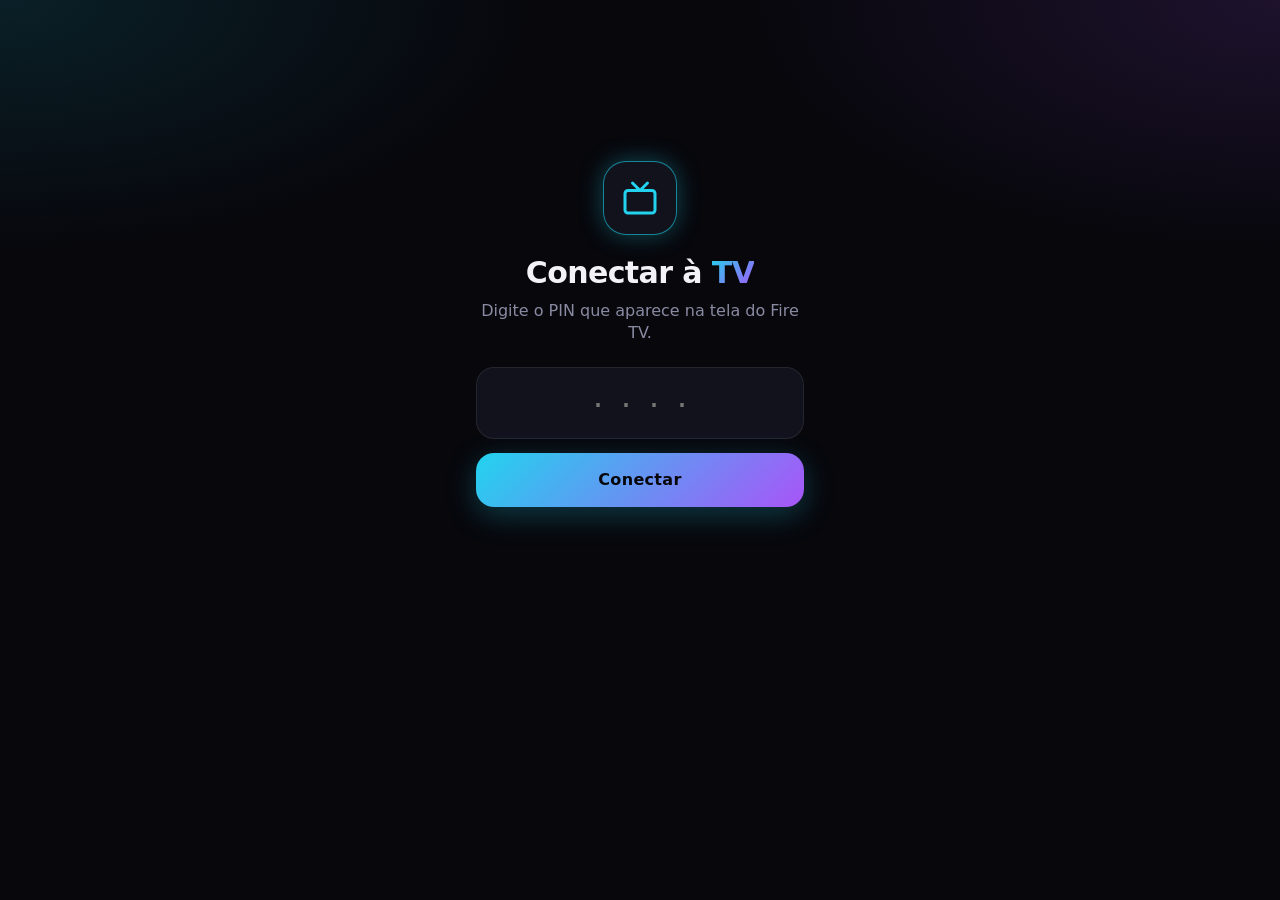
==== app/src/main/assets/web/index.html @ 21244500 "AuraMusic: busca no YouTube Music e toca a música pelo link (o app ignora 'tocar a partir de busca')" ====
<!doctype html>
<html lang="pt-BR">
<head>
<meta charset="utf-8">
<meta name="viewport" content="width=device-width, initial-scale=1, viewport-fit=cover, user-scalable=no">
<meta name="theme-color" content="#07070C">
<meta name="mobile-web-app-capable" content="yes">
<link rel="manifest" href="manifest.webmanifest">
<link rel="icon" href="icon.svg" type="image/svg+xml">
<title>Controle TV</title>
<link rel="stylesheet" href="base.css">
<link rel="stylesheet" href="phone.css">
</head>
<body>

<!-- Pairing -->
<section id="pair" class="pair" hidden>
  <div class="pair-logo"><i data-icon="tv"></i></div>
  <h1>Conectar à <span class="neon-text">TV</span></h1>
  <p>Digite o PIN que aparece na tela do Fire TV.</p>
  <form id="pair-form">
    <input id="pin" inputmode="numeric" pattern="[0-9]*" maxlength="4" autocomplete="off" placeholder="····">
    <button type="submit" class="btn-primary">Conectar</button>
  </form>
  <p class="error" id="pair-error"></p>
</section>

<!-- App -->
<div id="app" hidden>
  <header class="topbar">
    <div class="brand"><i data-icon="tv"></i><span>CONTROLE<b>TV</b></span></div>
    <button class="status" id="status-pill"><span class="dot" id="status-dot"></span><span id="status-text">Conectando</span></button>
    <button class="icon-btn" id="open-settings" aria-label="Ajustes"><i data-icon="settings"></i></button>
  </header>

  <main>
    <!-- Início -->
    <section class="view" id="view-home">
      <div class="hello">
        <p class="hello-date" id="hello-date"></p>
        <h1 id="hello-title">Olá</h1>
      </div>

      <article class="now" id="now">
        <div class="now-art" id="now-art"><i data-icon="tv"></i></div>
        <div class="now-info">
          <span class="eyebrow">Na tela agora</span>
          <strong id="now-label">Tela inicial</strong>
        </div>
        <div class="now-actions">
          <button class="round" data-key="playpause" aria-label="Play/Pause"><i data-icon="play"></i></button>
          <button class="round danger" id="now-close" aria-label="Fechar app" hidden><i data-icon="x"></i></button>
        </div>
      </article>

      <div class="quick">
        <button class="quick-btn cyan" id="q-mirror"><i data-icon="cast"></i><span>Espelhar</span></button>
        <button class="quick-btn violet" data-tab="keyboard"><i data-icon="keyboard"></i><span>Teclado</span></button>
        <button class="quick-btn pink" id="q-power"><i data-icon="power"></i><span>Energia</span></button>
        <button class="quick-btn" id="q-files"><i data-icon="folder"></i><span>Arquivos</span></button>
      </div>

      <article class="music-card" id="music-card">
        <div class="music-top">
          <div class="music-art" id="music-art"><i data-icon="music"></i></div>
          <div class="music-info">
            <span class="eyebrow" id="music-app">Música na TV</span>
            <strong id="music-title">Nada tocando</strong>
            <small id="music-artist">Pesquise abaixo para tocar no AuraMusic</small>
          </div>
        </div>
        <div class="music-progress" id="music-progress" hidden>
          <input type="range" id="music-seek" min="0" max="1000" value="0">
          <div class="music-times"><span id="music-pos">0:00</span><span id="music-dur">0:00</span></div>
        </div>
        <div class="music-controls" id="music-controls" hidden>
          <button class="round" data-media="prev" aria-label="Anterior"><i data-icon="skipBack"></i></button>
          <button class="round glow-btn" data-media="playpause" id="music-play" aria-label="Tocar/Pausar"><i data-icon="play"></i></button>
          <button class="round" data-media="next" aria-label="Próxima"><i data-icon="skipForward"></i></button>
          <button class="round" data-key="voldown" data-repeat aria-label="Diminuir volume"><i data-icon="minus"></i></button>
          <button class="round" data-key="volup" data-repeat aria-label="Aumentar volume"><i data-icon="plus"></i></button>
        </div>
        <form class="music-search" id="music-search">
          <label class="search">
            <i data-icon="search"></i>
            <input id="music-query" type="search" placeholder="Tocar no AuraMusic…" autocomplete="off" enterkeyhint="go">
          </label>
          <div class="music-search-actions">
            <button type="submit" class="pill glow"><i data-icon="play"></i>Tocar</button>
            <button type="button" class="pill" id="music-results"><i data-icon="tv"></i>Ver na TV</button>
          </div>
        </form>
        <div class="song-list" id="music-songs" hidden></div>
      </article>

      <article class="cast-tip" id="cast-tip" hidden>
        <i data-icon="cast"></i>
        <div>
          <strong>Assistir do celular na TV</strong>
          <p>No app de filmes, toque em <b>player externo</b> (ou <b>Compartilhar</b>) e escolha <b>Tocar na TV</b>.</p>
        </div>
        <button class="round" id="cast-tip-close" aria-label="Fechar dica"><i data-icon="x"></i></button>
      </article>

      <div class="section-head">
        <h2>Favoritos</h2>
        <button class="link" id="edit-favs"><i data-icon="pencil"></i><span>Editar</span></button>
      </div>
      <div class="tiles" id="favs"></div>
      <p class="hint" id="favs-empty" hidden>Toque e segure um app na aba Apps e escolha <b>Fixar no início</b>.</p>
    </section>

    <!-- Controle -->
    <section class="view" id="view-remote" hidden>
      <div class="segmented" id="pad-mode">
        <button data-mode="mouse" class="on"><i data-icon="mouse"></i>Mouse</button>
        <button data-mode="air" id="mode-air" hidden><i data-icon="zap"></i>Aéreo</button>
        <button data-mode="dpad"><i data-icon="gamepad"></i>Setas</button>
      </div>

      <div class="touchpad" id="touchpad">
        <span class="touchpad-hint" id="pad-hint">Arraste para mover · toque para clicar · segure para clique longo · 2 dedos para rolar</span>
      </div>

      <div class="air-panel" id="air-panel" hidden>
        <button class="air-toggle" id="air-move"><i data-icon="mouse"></i><span><strong>Mover</strong><small id="air-status">Sensor desligado: toque para ligar</small></span></button>
        <div class="scroll-pad" id="scroll-pad">
          <i data-icon="move"></i>
          <span>Arraste para rolar em qualquer direção</span>
        </div>
        <div class="mouse-buttons">
          <button class="mouse-left" id="air-select">Selecionar</button>
          <button class="mouse-right" data-key="back"><i data-icon="back"></i>Voltar</button>
        </div>
      </div>

      <div class="dpad" id="dpad" hidden>
        <button class="dpad-btn up" data-key="up" data-repeat><i data-icon="up"></i></button>
        <button class="dpad-btn left" data-key="left" data-repeat><i data-icon="left"></i></button>
        <button class="dpad-ok" data-key="ok">OK</button>
        <button class="dpad-btn right" data-key="right" data-repeat><i data-icon="right"></i></button>
        <button class="dpad-btn down" data-key="down" data-repeat><i data-icon="down"></i></button>
      </div>

      <div class="row3">
        <button class="pill" data-key="back"><i data-icon="back"></i>Voltar</button>
        <button class="pill" data-key="home"><i data-icon="house"></i>Início</button>
        <button class="pill" data-key="menu"><i data-icon="menu"></i>Menu</button>
      </div>

      <div class="row3">
        <button class="pill" data-key="rewind" data-repeat><i data-icon="rewind"></i></button>
        <button class="pill glow" data-key="playpause"><i data-icon="play"></i></button>
        <button class="pill" data-key="forward" data-repeat><i data-icon="forward"></i></button>
      </div>

      <div class="row2">
        <button class="pill" id="video-btn"><i data-icon="film"></i>Vídeo</button>
        <button class="pill" id="subs-btn"><i data-icon="captions"></i>Legendas</button>
      </div>

      <div class="volume">
        <button data-key="voldown" data-repeat aria-label="Diminuir volume"><i data-icon="minus"></i></button>
        <button data-key="mute" class="vol-mid"><i data-icon="mute"></i><span>Volume</span></button>
        <button data-key="volup" data-repeat aria-label="Aumentar volume"><i data-icon="plus"></i></button>
      </div>
    </section>

    <!-- Apps -->
    <section class="view" id="view-apps" hidden>
      <div class="segmented" id="apps-mode">
        <button data-mode="all" class="on">Todos</button>
        <button data-mode="running">Abertos <span class="count" id="running-count">0</span></button>
      </div>
      <button class="install-btn" id="organize-tv"><i data-icon="grid"></i><span>Organizar a tela da TV</span></button>
      <button class="install-btn" id="install-tv" hidden><i data-icon="download"></i><span>Instalar app na TV</span></button>
      <label class="search">
        <i data-icon="search"></i>
        <input id="apps-search" type="search" placeholder="Buscar app" autocomplete="off">
      </label>
      <div class="tiles" id="apps-all"></div>
      <div class="list" id="apps-running" hidden></div>
    </section>

    <!-- Teclado -->
    <section class="view" id="view-keyboard" hidden>
      <h2 class="kb-title">Digite <span class="neon-text">direto na TV</span></h2>
      <p class="hint">Abra um campo de busca na TV e escreva aqui. Cada letra aparece na hora.</p>
      <textarea id="kb-input" rows="3" placeholder="Escreva aqui…" autocomplete="off" autocapitalize="off" spellcheck="false"></textarea>
      <div class="row3">
        <button class="pill" id="kb-clear"><i data-icon="erase"></i>Apagar</button>
        <button class="pill glow" id="kb-enter"><i data-icon="enter"></i>Enter</button>
        <button class="pill" data-key="back"><i data-icon="back"></i>Voltar</button>
      </div>
      <p class="hint small"><i data-icon="info"></i>No YouTube e na Netflix os acentos são removidos, porque esses apps usam teclado próprio.</p>
    </section>
  </main>

  <nav class="tabbar">
    <button data-tab="home" class="on"><i data-icon="house"></i><span>Início</span></button>
    <button data-tab="remote"><i data-icon="gamepad"></i><span>Controle</span></button>
    <button data-tab="apps"><i data-icon="grid"></i><span>Apps</span></button>
    <button data-tab="keyboard"><i data-icon="keyboard"></i><span>Teclado</span></button>
  </nav>
</div>

<!-- Bottom sheet (actions, confirmations, settings) -->
<div class="sheet-backdrop" id="sheet-backdrop" hidden></div>
<div class="sheet" id="sheet" hidden></div>

<input type="file" id="sub-file" accept=".srt,.vtt,.ass,.ssa,.sub,text/*" hidden>
<div class="toast" id="toast"></div>

<script src="icons.js"></script>
<script src="phone.js"></script>
</body>
</html>
---- app/src/main/assets/web/base.css ----
/* Shared look for the phone and TV pages: dark with neon. */
:root {
  --bg: #07070C;
  --bg-2: #0D0D17;
  --surface: #12121D;
  --surface-2: #1A1A29;
  --line: rgba(255, 255, 255, .08);
  --text: #F2F2F7;
  --muted: #8A8AA3;
  --cyan: #22D3EE;
  --violet: #A855F7;
  --pink: #F472B6;
  --ok: #34D399;
  --warn: #FBBF24;
  --danger: #F87171;
  --glow-cyan: 0 0 0 1px rgba(34, 211, 238, .55), 0 0 24px rgba(34, 211, 238, .35);
  --glow-violet: 0 0 0 1px rgba(168, 85, 247, .55), 0 0 24px rgba(168, 85, 247, .35);
  --neon: linear-gradient(135deg, var(--cyan), var(--violet));
  --radius: 18px;
  color-scheme: dark;
}

* { box-sizing: border-box; -webkit-tap-highlight-color: transparent; }

html, body {
  margin: 0;
  background: var(--bg);
  color: var(--text);
  font: 16px/1.4 system-ui, -apple-system, "Segoe UI", Roboto, sans-serif;
  -webkit-font-smoothing: antialiased;
}

body {
  background:
    radial-gradient(60% 40% at 0% 0%, rgba(34, 211, 238, .12), transparent 70%),
    radial-gradient(60% 40% at 100% 0%, rgba(168, 85, 247, .14), transparent 70%),
    var(--bg);
  background-attachment: fixed;
}

svg.icon {
  width: 22px; height: 22px; flex-shrink: 0;
  fill: none; stroke: currentColor; stroke-width: 2; stroke-linecap: round; stroke-linejoin: round;
}

button {
  font: inherit; color: inherit; border: 0; background: none; cursor: pointer; padding: 0;
  touch-action: manipulation; user-select: none; -webkit-user-select: none;
}

.neon-text {
  background: var(--neon);
  -webkit-background-clip: text; background-clip: text;
  color: transparent;
}

.dot {
  width: 8px; height: 8px; border-radius: 50%; background: var(--muted); display: inline-block; flex-shrink: 0;
}
.dot.ok { background: var(--ok); box-shadow: 0 0 10px var(--ok); }
.dot.warn { background: var(--warn); box-shadow: 0 0 10px var(--warn); }
.dot.off { background: var(--danger); box-shadow: 0 0 10px var(--danger); }

[hidden] { display: none !important; }
---- app/src/main/assets/web/phone.css ----
body {
  min-height: 100dvh;
  padding: env(safe-area-inset-top) 0 0;
  overscroll-behavior: none;
}

/* ---------- Pairing ---------- */
.pair { max-width: 360px; margin: 0 auto; padding: 18vh 16px 0; text-align: center; }
.pair-logo {
  width: 72px; height: 72px; margin: 0 auto 18px; border-radius: 22px; display: grid; place-items: center;
  color: var(--cyan); background: var(--surface); box-shadow: var(--glow-cyan);
}
.pair-logo svg { width: 36px; height: 36px; }
.pair h1 { font-size: 30px; margin: 0 0 6px; letter-spacing: -.02em; }
.pair p { color: var(--muted); margin: 0 0 22px; }
.pair input {
  width: 100%; font-size: 36px; letter-spacing: 18px; text-align: center; padding: 14px 0 14px 18px;
  border-radius: var(--radius); border: 1px solid var(--line); background: var(--surface); color: var(--text);
}
.pair input:focus { outline: none; box-shadow: var(--glow-cyan); }
.btn-primary {
  margin-top: 14px; width: 100%; padding: 16px; border-radius: var(--radius);
  background: var(--neon); color: #07070C; font-weight: 800; letter-spacing: .02em;
  box-shadow: 0 8px 30px rgba(34, 211, 238, .25);
}
.error { color: var(--danger); min-height: 1.4em; }

/* ---------- Shell ---------- */
.topbar {
  position: sticky; top: 0; z-index: 5; display: flex; align-items: center; gap: 10px;
  padding: 14px 16px; background: linear-gradient(var(--bg) 60%, transparent);
}
.brand { display: flex; align-items: center; gap: 8px; color: var(--cyan); flex: 1; }
.brand span { font-size: 13px; font-weight: 700; letter-spacing: .22em; color: var(--text); }
.brand b { color: var(--cyan); font-weight: 800; }
.status {
  display: flex; align-items: center; gap: 7px; padding: 7px 12px; border-radius: 999px;
  background: var(--surface); border: 1px solid var(--line); font-size: 12px; color: var(--muted);
  max-width: 50vw; white-space: nowrap; overflow: hidden; text-overflow: ellipsis;
}
.icon-btn {
  width: 40px; height: 40px; border-radius: 12px; display: grid; place-items: center;
  background: var(--surface); border: 1px solid var(--line);
}

main { padding: 4px 16px calc(96px + env(safe-area-inset-bottom)); }
.view { animation: rise .25s ease-out; }
@keyframes rise { from { opacity: 0; transform: translateY(8px); } }

.tabbar {
  position: fixed; left: 12px; right: 12px; bottom: calc(12px + env(safe-area-inset-bottom)); z-index: 6;
  display: grid; grid-template-columns: repeat(4, 1fr); padding: 6px; border-radius: 22px;
  background: rgba(18, 18, 29, .86); backdrop-filter: blur(16px); -webkit-backdrop-filter: blur(16px);
  border: 1px solid var(--line); box-shadow: 0 12px 40px rgba(0, 0, 0, .5);
}
.tabbar button {
  display: flex; flex-direction: column; align-items: center; gap: 3px; padding: 8px 0; border-radius: 16px;
  font-size: 11px; color: var(--muted); transition: color .15s, background .15s;
}
.tabbar button.on { color: var(--cyan); background: rgba(34, 211, 238, .08); }
.tabbar button.on svg { filter: drop-shadow(0 0 6px rgba(34, 211, 238, .8)); }

/* ---------- Home ---------- */
.hello { margin: 6px 0 16px; }
.hello-date { margin: 0; color: var(--muted); font-size: 13px; }
.hello h1 { margin: 2px 0 0; font-size: 32px; letter-spacing: -.03em; }

.now {
  display: flex; align-items: center; gap: 14px; padding: 12px; border-radius: 22px;
  background: linear-gradient(135deg, rgba(34, 211, 238, .10), rgba(168, 85, 247, .10)), var(--surface);
  border: 1px solid rgba(34, 211, 238, .25); box-shadow: 0 0 40px rgba(34, 211, 238, .08);
}
.now-art {
  width: 84px; aspect-ratio: 16 / 9; border-radius: 12px; overflow: hidden; display: grid; place-items: center;
  background: var(--bg-2); color: var(--cyan); flex-shrink: 0;
}
.now-art img { width: 100%; height: 100%; object-fit: cover; }
.now-info { flex: 1; min-width: 0; display: flex; flex-direction: column; }
.now-info strong { font-size: 17px; white-space: nowrap; overflow: hidden; text-overflow: ellipsis; }
.eyebrow { font-size: 11px; letter-spacing: .14em; text-transform: uppercase; color: var(--cyan); }
.now-actions { display: flex; gap: 8px; }
.round {
  width: 42px; height: 42px; border-radius: 50%; display: grid; place-items: center;
  background: var(--surface-2); border: 1px solid var(--line);
}
.round.danger { color: var(--danger); }

.quick { display: grid; grid-template-columns: repeat(4, 1fr); gap: 10px; margin: 14px 0 26px; }
.quick-btn {
  display: flex; flex-direction: column; align-items: center; gap: 8px; padding: 14px 4px; border-radius: 18px;
  background: var(--surface); border: 1px solid var(--line); font-size: 12px; color: var(--muted);
  transition: transform .1s;
}
.quick-btn svg { width: 24px; height: 24px; color: var(--text); }
.quick-btn.cyan svg { color: var(--cyan); filter: drop-shadow(0 0 6px rgba(34, 211, 238, .7)); }
.quick-btn.violet svg { color: var(--violet); filter: drop-shadow(0 0 6px rgba(168, 85, 247, .7)); }
.quick-btn.pink svg { color: var(--pink); filter: drop-shadow(0 0 6px rgba(244, 114, 182, .7)); }
.quick-btn:active, .pill:active, .round:active, .tile:active .tile-art { transform: scale(.94); }

.section-head { display: flex; align-items: center; justify-content: space-between; margin-bottom: 10px; }
.section-head h2 { margin: 0; font-size: 18px; }
.link { display: flex; align-items: center; gap: 6px; color: var(--cyan); font-size: 14px; }
.link svg { width: 16px; height: 16px; }
.link.on { color: var(--ok); }

.hint { color: var(--muted); font-size: 14px; }
.hint.small { font-size: 12px; display: flex; gap: 8px; align-items: flex-start; }
.hint.small svg { width: 16px; height: 16px; margin-top: 1px; }

/* ---------- App tiles ---------- */
.tiles { display: grid; grid-template-columns: repeat(auto-fill, minmax(140px, 1fr)); gap: 12px; }
.tile { position: relative; display: flex; flex-direction: column; gap: 6px; text-align: left; }
.tile-art {
  aspect-ratio: 16 / 9; width: 100%; border-radius: 14px; background: var(--surface); overflow: hidden;
  border: 1px solid var(--line); transition: transform .1s, box-shadow .15s;
}
.tile-art img { width: 100%; height: 100%; object-fit: cover; display: block; pointer-events: none; -webkit-touch-callout: none; }
.tile-art { -webkit-touch-callout: none; }
.tile-label { font-size: 13px; color: var(--muted); white-space: nowrap; overflow: hidden; text-overflow: ellipsis; }
.tile.running .tile-art { box-shadow: var(--glow-cyan); }
.tile .badge {
  position: absolute; top: 6px; right: 6px; width: 24px; height: 24px; border-radius: 50%;
  display: grid; place-items: center; background: rgba(7, 7, 12, .75); color: var(--warn);
}
.tile .badge svg { width: 14px; height: 14px; fill: currentColor; }
.tile-edit { position: absolute; inset: 0 0 22px; display: flex; justify-content: space-between; align-items: center; padding: 0 6px; }
.tile-edit button {
  width: 34px; height: 34px; border-radius: 50%; display: grid; place-items: center;
  background: rgba(7, 7, 12, .85); border: 1px solid var(--line);
}
.tile-edit .remove { color: var(--danger); }

/* ---------- Remote ---------- */
.segmented {
  display: grid; grid-auto-flow: column; grid-auto-columns: 1fr; padding: 4px; gap: 4px; margin-bottom: 14px;
  border-radius: 14px; background: var(--surface); border: 1px solid var(--line);
}
.segmented button {
  display: flex; align-items: center; justify-content: center; gap: 8px; padding: 10px; border-radius: 10px;
  font-size: 14px; color: var(--muted);
}
.segmented button svg { width: 18px; height: 18px; }
.segmented button.on { background: var(--surface-2); color: var(--text); box-shadow: inset 0 0 0 1px rgba(34, 211, 238, .4); }
.count {
  min-width: 20px; padding: 0 6px; border-radius: 10px; background: var(--cyan); color: var(--bg);
  font-size: 12px; font-weight: 700;
}

.touchpad {
  height: 42vh; min-height: 240px; border-radius: 26px; position: relative; overflow: hidden; touch-action: none;
  display: grid; place-items: end center; padding-bottom: 14px;
  background:
    linear-gradient(rgba(34, 211, 238, .06) 1px, transparent 1px) 0 0 / 28px 28px,
    linear-gradient(90deg, rgba(34, 211, 238, .06) 1px, transparent 1px) 0 0 / 28px 28px,
    var(--surface);
  border: 1px solid rgba(34, 211, 238, .25);
}
.touchpad-hint { font-size: 12px; color: var(--muted); pointer-events: none; text-align: center; padding: 0 16px; }
.touch-dot {
  position: absolute; width: 56px; height: 56px; margin: -28px 0 0 -28px; border-radius: 50%; pointer-events: none;
  background: radial-gradient(circle, rgba(34, 211, 238, .55), transparent 70%);
}
.touchpad.flash { box-shadow: var(--glow-cyan); }

.dpad {
  width: min(78vw, 300px); aspect-ratio: 1; margin: 6px auto 4px; position: relative; border-radius: 50%;
  background: radial-gradient(circle at 50% 50%, var(--surface-2), var(--surface) 70%);
  border: 1px solid var(--line); box-shadow: 0 0 50px rgba(168, 85, 247, .12);
}
.dpad-btn { position: absolute; width: 33%; height: 33%; display: grid; place-items: center; color: var(--muted); }
.dpad-btn svg { width: 32px; height: 32px; }
.dpad-btn:active { color: var(--cyan); }
.dpad .up { top: 0; left: 33.5%; } .dpad .down { bottom: 0; left: 33.5%; }
.dpad .left { left: 0; top: 33.5%; } .dpad .right { right: 0; top: 33.5%; }
.dpad-ok {
  position: absolute; inset: 31%; border-radius: 50%; font-weight: 800; letter-spacing: .1em;
  background: var(--neon); color: var(--bg); box-shadow: 0 0 30px rgba(34, 211, 238, .35);
}
.dpad-ok:active { transform: scale(.95); }

.row3 { display: grid; grid-template-columns: repeat(3, 1fr); gap: 10px; margin-top: 12px; }
.pill {
  display: flex; align-items: center; justify-content: center; gap: 8px; padding: 14px 6px; border-radius: 16px;
  background: var(--surface); border: 1px solid var(--line); font-size: 14px; transition: transform .1s;
}
.pill.glow { color: var(--cyan); box-shadow: var(--glow-cyan); }

.volume {
  display: grid; grid-template-columns: 1fr 1.4fr 1fr; margin-top: 12px; border-radius: 20px; overflow: hidden;
  background: var(--surface); border: 1px solid rgba(168, 85, 247, .35); box-shadow: 0 0 30px rgba(168, 85, 247, .1);
}
.volume button { padding: 18px 0; display: flex; align-items: center; justify-content: center; gap: 8px; }
.volume button:active { background: rgba(168, 85, 247, .18); }
.vol-mid { border-left: 1px solid var(--line); border-right: 1px solid var(--line); color: var(--violet); font-size: 14px; }

/* ---------- Apps ---------- */
.search {
  display: flex; align-items: center; gap: 10px; padding: 0 14px; margin-bottom: 14px; border-radius: 14px;
  background: var(--surface); border: 1px solid var(--line); color: var(--muted);
}
.search input { flex: 1; padding: 13px 0; border: 0; background: none; color: var(--text); font: inherit; }
.search input:focus { outline: none; }

.list { display: flex; flex-direction: column; gap: 10px; }
.list-row {
  display: flex; align-items: center; gap: 12px; padding: 10px; border-radius: 16px;
  background: var(--surface); border: 1px solid var(--line);
}
.list-row img { width: 72px; aspect-ratio: 16 / 9; object-fit: cover; border-radius: 10px; background: var(--bg-2); }
.list-row strong { flex: 1; font-size: 15px; min-width: 0; white-space: nowrap; overflow: hidden; text-overflow: ellipsis; }
.list-row .round { width: 38px; height: 38px; }
.close-all { margin-top: 6px; color: var(--danger); }

/* ---------- Keyboard ---------- */
.kb-title { font-size: 24px; margin: 6px 0 4px; letter-spacing: -.02em; }
#kb-input {
  width: 100%; margin-top: 8px; padding: 16px; font-family: inherit; font-size: 20px; line-height: 1.4; color: var(--text); resize: none;
  border-radius: 20px; border: 1px solid rgba(168, 85, 247, .4); background: var(--surface);
  box-shadow: 0 0 30px rgba(168, 85, 247, .12);
}
#kb-input:focus { outline: none; box-shadow: var(--glow-violet); }

/* ---------- Sheet ---------- */
.sheet-backdrop { position: fixed; inset: 0; z-index: 20; background: rgba(0, 0, 0, .55); animation: fade .2s; }
@keyframes fade { from { opacity: 0; } }
.sheet {
  position: fixed; left: 0; right: 0; bottom: 0; z-index: 21; max-height: 85dvh; overflow-y: auto;
  padding: 10px 16px calc(20px + env(safe-area-inset-bottom)); border-radius: 26px 26px 0 0;
  background: var(--bg-2); border-top: 1px solid rgba(34, 211, 238, .3); box-shadow: 0 -10px 40px rgba(0, 0, 0, .6);
  animation: slide .22s ease-out;
}
@keyframes slide { from { transform: translateY(40px); opacity: 0; } }
.sheet::before {
  content: ""; display: block; width: 40px; height: 4px; border-radius: 2px; background: var(--line); margin: 0 auto 14px;
}
.sheet-head { display: flex; align-items: center; gap: 12px; margin-bottom: 14px; }
.sheet-head img { width: 88px; aspect-ratio: 16 / 9; object-fit: cover; border-radius: 12px; }
.sheet-head h3 { margin: 0; font-size: 19px; }
.sheet-head p { margin: 2px 0 0; color: var(--muted); font-size: 13px; }
.sheet-actions { display: flex; flex-direction: column; gap: 8px; }
.sheet-btn {
  color: inherit; text-decoration: none;
  display: flex; align-items: center; gap: 12px; width: 100%; padding: 15px 14px; border-radius: 14px;
  background: var(--surface); border: 1px solid var(--line); text-align: left; font-size: 15px;
}
.sheet-btn.danger { color: var(--danger); }
.sheet-btn.primary { color: var(--cyan); border-color: rgba(34, 211, 238, .35); }
.sheet-btn:disabled { opacity: .4; }
.sheet p.body { color: var(--muted); margin: 0 0 14px; }
.sheet ol { color: var(--muted); padding-left: 20px; margin: 0 0 14px; }
.sheet ol li { margin-bottom: 6px; }
.sheet ol b { color: var(--text); }
.kv { display: flex; justify-content: space-between; padding: 10px 0; border-bottom: 1px solid var(--line); font-size: 14px; }
.kv span:first-child { color: var(--muted); }
.kv span:last-child { text-align: right; max-width: 60%; }

/* ---------- Toast ---------- */
.toast {
  position: fixed; left: 50%; bottom: calc(96px + env(safe-area-inset-bottom)); z-index: 30;
  transform: translate(-50%, 16px); opacity: 0; transition: .2s; pointer-events: none;
  max-width: calc(100vw - 32px); padding: 11px 16px; border-radius: 14px; font-size: 14px;
  background: var(--surface-2); border: 1px solid rgba(34, 211, 238, .35); box-shadow: 0 8px 30px rgba(0, 0, 0, .5);
}
.toast.show { opacity: 1; transform: translate(-50%, 0); }
.toast.bad { border-color: rgba(248, 113, 113, .5); }

.kv .mono { font: 12px/1.4 ui-monospace, Menlo, monospace; color: var(--warn); word-break: break-word; }
.report {
  margin: 0 0 14px; padding: 12px; border-radius: 12px; background: var(--surface); border: 1px solid var(--line);
  font: 12px/1.5 ui-monospace, Menlo, monospace; color: var(--text); white-space: pre-wrap; word-break: break-word;
  user-select: text; -webkit-user-select: text;
}
.install-btn {
  width: 100%; display: flex; align-items: center; justify-content: center; gap: 10px; padding: 14px; margin-bottom: 12px;
  border-radius: 16px; background: linear-gradient(135deg, rgba(34, 211, 238, .14), rgba(168, 85, 247, .14));
  border: 1px solid rgba(34, 211, 238, .4); color: var(--cyan); font-weight: 600;
}
.phone-app { display: flex; align-items: center; gap: 12px; width: 100%; padding: 10px 12px; border-radius: 14px;
  background: var(--surface); border: 1px solid var(--line); text-align: left; }
.phone-app img { width: 40px; height: 40px; border-radius: 10px; }
.phone-app span { flex: 1; min-width: 0; }
.phone-app strong { display: block; font-size: 15px; white-space: nowrap; overflow: hidden; text-overflow: ellipsis; }
.phone-app small { color: var(--muted); font-size: 12px; }
.sheet .search { margin-bottom: 10px; }
.candidate { display: flex; align-items: center; gap: 10px; padding: 10px 12px; border-radius: 12px;
  background: var(--surface); border: 1px solid var(--line); }
.candidate code { flex: 1; min-width: 0; font: 11px/1.4 ui-monospace, Menlo, monospace; word-break: break-all; color: var(--muted); }
.candidate button { padding: 8px 12px; border-radius: 10px; background: var(--surface-2); color: var(--cyan); font-size: 13px; }
.cast-tip {
  display: flex; gap: 12px; align-items: flex-start; padding: 14px; margin: 14px 0 24px; border-radius: 18px;
  background: var(--surface); border: 1px solid rgba(168, 85, 247, .35);
}
.cast-tip > svg { color: var(--violet); margin-top: 2px; filter: drop-shadow(0 0 6px rgba(168, 85, 247, .7)); }
.cast-tip div { flex: 1; }
.cast-tip strong { font-size: 15px; }
.cast-tip p { margin: 4px 0 0; color: var(--muted); font-size: 13px; }
.cast-tip b { color: var(--text); }
.cast-tip .round { width: 32px; height: 32px; }
.cast-tip .round svg { width: 16px; height: 16px; }
.row2 { display: grid; grid-template-columns: 1fr 1fr; gap: 10px; margin-top: 12px; }
.lang-row { display: grid; grid-template-columns: repeat(3, 1fr); gap: 6px; margin-bottom: 14px; }
.lang-row button { padding: 10px 4px; border-radius: 12px; background: var(--surface); border: 1px solid var(--line); font-size: 13px; color: var(--muted); }
.lang-row button.on { color: var(--cyan); border-color: rgba(34, 211, 238, .5); background: rgba(34, 211, 238, .08); }
.sheet h4 { margin: 16px 0 8px; font-size: 13px; letter-spacing: .08em; text-transform: uppercase; color: var(--muted); }
.sync-row { display: grid; grid-template-columns: 1fr 1fr 1.3fr 1fr 1fr; gap: 6px; align-items: center; margin-bottom: 8px; }
.sync-row button { padding: 12px 0; border-radius: 12px; background: var(--surface); border: 1px solid var(--line); font-size: 14px; }
.sync-row button:active { background: rgba(34, 211, 238, .12); }
.sync-row strong { text-align: center; font-size: 16px; color: var(--cyan); font-variant-numeric: tabular-nums; }
.time-now { display: flex; justify-content: space-between; font-variant-numeric: tabular-nums; color: var(--muted); font-size: 13px; margin: 4px 0 6px; }
.time-now strong { color: var(--text); font-size: 15px; }
.seekbar { width: 100%; accent-color: var(--cyan); margin: 0 0 6px; }
.jump-row { display: grid; grid-template-columns: 1fr 1.3fr 1fr; gap: 8px; align-items: stretch; }
.jump-row input, .goto-row input {
  min-width: 0; padding: 12px; border-radius: 12px; border: 1px solid var(--line); background: var(--surface);
  color: var(--text); font: inherit; font-size: 17px; text-align: center;
}
.jump-row input:focus, .goto-row input:focus { outline: none; box-shadow: var(--glow-cyan); }
.jump-row button, .goto-row button { padding: 12px 6px; border-radius: 12px; background: var(--surface); border: 1px solid var(--line); font-size: 14px; }
.jump-row button.fwd, .goto-row button { color: var(--cyan); border-color: rgba(34, 211, 238, .4); }
.goto-row { display: grid; grid-template-columns: 1fr auto; gap: 8px; }
.quality-row { display: flex; flex-wrap: wrap; gap: 6px; }
.quality-row button { padding: 10px 14px; border-radius: 12px; background: var(--surface); border: 1px solid var(--line); font-size: 14px; color: var(--muted); }
.quality-row button.on { color: var(--cyan); border-color: rgba(34, 211, 238, .5); background: rgba(34, 211, 238, .08); }
.files-path { font: 12px/1.4 ui-monospace, Menlo, monospace; color: var(--muted); word-break: break-all; margin: 0 0 8px; }
.space-bar { height: 6px; border-radius: 3px; background: var(--surface-2); overflow: hidden; margin: 4px 0 4px; }
.space-bar span { display: block; height: 100%; background: var(--neon); }
.space-text { font-size: 12px; color: var(--muted); margin-bottom: 12px; }
.files-tools { display: grid; grid-template-columns: repeat(3, 1fr); gap: 8px; margin-bottom: 12px; }
.files-tools button { display: flex; flex-direction: column; align-items: center; gap: 4px; padding: 10px 4px; border-radius: 12px;
  background: var(--surface); border: 1px solid var(--line); font-size: 12px; }
.files-tools button:disabled { opacity: .35; }
.file-row { display: flex; align-items: center; gap: 12px; width: 100%; padding: 10px 12px; border-radius: 12px; background: var(--surface);
  border: 1px solid var(--line); text-align: left; }
.file-row svg { color: var(--muted); }
.file-row.dir svg { color: var(--cyan); }
.file-row.video svg { color: var(--violet); }
.file-row.apk svg { color: var(--ok); }
.file-row span { flex: 1; min-width: 0; }
.file-row strong { display: block; font-size: 14px; font-weight: 500; white-space: nowrap; overflow: hidden; text-overflow: ellipsis; }
.file-row small { color: var(--muted); font-size: 12px; }
.transfer { margin-bottom: 12px; padding: 10px 12px; border-radius: 12px; background: rgba(34, 211, 238, .08); border: 1px solid rgba(34, 211, 238, .3); font-size: 13px; }
.transfer .space-bar { margin-top: 8px; }
.name-input { width: 100%; padding: 13px; border-radius: 12px; border: 1px solid var(--line); background: var(--surface); color: var(--text); font: inherit; margin-bottom: 12px; }
.name-input:focus { outline: none; box-shadow: var(--glow-cyan); }

/* Holding a finger down is a control gesture here (air mouse, long click): never select text
   or show the copy/paste menu, except in the places where you actually type */
body { -webkit-user-select: none; user-select: none; -webkit-touch-callout: none; }
input, textarea, .report { -webkit-user-select: text; user-select: text; -webkit-touch-callout: default; }
.touchpad, .touchpad * { -webkit-user-select: none; user-select: none; -webkit-touch-callout: none; }
.air-panel { display: flex; flex-direction: column; gap: 12px; }
.air-toggle {
  display: flex; align-items: center; gap: 14px; padding: 14px 16px; border-radius: 18px; text-align: left;
  background: var(--surface); border: 1px solid var(--line); color: var(--muted); transition: box-shadow .15s, color .15s;
}
.air-toggle svg { width: 28px; height: 28px; }
.air-toggle span { display: flex; flex-direction: column; }
.air-toggle strong { font-size: 17px; color: var(--text); }
.air-toggle small { font-size: 12px; }
.air-toggle.on { color: var(--cyan); border-color: rgba(34, 211, 238, .6); box-shadow: var(--glow-cyan); background: rgba(34, 211, 238, .08); }
.scroll-pad {
  height: 34vh; min-height: 200px; border-radius: 26px; touch-action: none; position: relative; overflow: hidden;
  display: flex; flex-direction: column; align-items: center; justify-content: center; gap: 10px;
  color: var(--muted); font-size: 13px;
  background:
    linear-gradient(rgba(168, 85, 247, .07) 1px, transparent 1px) 0 0 / 28px 28px,
    linear-gradient(90deg, rgba(168, 85, 247, .07) 1px, transparent 1px) 0 0 / 28px 28px,
    var(--surface);
  border: 1px solid rgba(168, 85, 247, .35);
}
.scroll-pad svg { width: 34px; height: 34px; color: var(--violet); pointer-events: none; }
.scroll-pad span { pointer-events: none; }
.scroll-pad.active { box-shadow: var(--glow-violet); }
.mouse-buttons { display: grid; grid-template-columns: 1fr 1fr; gap: 10px; }
.mouse-buttons button {
  height: 16vh; min-height: 96px; border-radius: 22px; font-size: 18px; font-weight: 700;
  display: flex; align-items: center; justify-content: center; gap: 8px;
}
.mouse-left { background: var(--neon); color: var(--bg); box-shadow: 0 0 30px rgba(34, 211, 238, .25); }
.mouse-right { background: var(--surface); border: 1px solid var(--line); color: var(--text); }
.mouse-buttons button:active { transform: scale(.97); }
.install-btn + .install-btn { margin-top: -4px; }
.le-section { margin-bottom: 18px; }
.le-head { display: flex; align-items: center; gap: 8px; margin-bottom: 8px; }
.le-head h4 { flex: 1; margin: 0; }
.le-head button { width: 34px; height: 34px; border-radius: 10px; display: grid; place-items: center; background: var(--surface); border: 1px solid var(--line); }
.le-head button svg { width: 18px; height: 18px; }
.le-head button:disabled { opacity: .3; }
.le-list { display: flex; flex-direction: column; gap: 6px; min-height: 48px; padding: 4px; border-radius: 14px; border: 1px dashed transparent; }
.le-list.empty { border-color: var(--line); }
.le-list.target { border-color: rgba(34, 211, 238, .6); background: rgba(34, 211, 238, .05); }
.le-item { display: flex; align-items: center; gap: 10px; padding: 6px 8px 6px 4px; border-radius: 12px; background: var(--surface); border: 1px solid var(--line); }
.le-item img { width: 56px; aspect-ratio: 16 / 9; object-fit: cover; border-radius: 8px; background: var(--bg-2); pointer-events: none; }
.le-item span { flex: 1; min-width: 0; font-size: 14px; white-space: nowrap; overflow: hidden; text-overflow: ellipsis; }
.le-item .le-grip { width: 34px; height: 40px; display: grid; place-items: center; color: var(--muted); touch-action: none; }
.le-item .le-toggle { width: 34px; height: 34px; border-radius: 10px; display: grid; place-items: center; color: var(--muted); }
.le-item .le-toggle svg { width: 18px; height: 18px; }
.le-item.dragging { opacity: .25; }
.le-ghost { position: fixed; z-index: 50; pointer-events: none; box-shadow: var(--glow-cyan); opacity: .95; }
.le-marker { height: 3px; border-radius: 2px; background: var(--cyan); box-shadow: 0 0 10px var(--cyan); margin: -1px 0; }
.le-featured .le-item { border-color: rgba(168, 85, 247, .45); }
.le-empty-hint { color: var(--muted); font-size: 12px; text-align: center; padding: 10px 0; }
.music-card {
  margin: 14px 0 0; padding: 14px; border-radius: 22px; display: flex; flex-direction: column; gap: 12px;
  background: linear-gradient(135deg, rgba(168, 85, 247, .12), rgba(34, 211, 238, .06)), var(--surface);
  border: 1px solid rgba(168, 85, 247, .3);
}
.music-top { display: flex; gap: 12px; align-items: center; }
.music-art { width: 64px; height: 64px; border-radius: 14px; overflow: hidden; flex-shrink: 0; display: grid; place-items: center; background: var(--bg-2); color: var(--violet); }
.music-art img { width: 100%; height: 100%; object-fit: cover; }
.music-art svg { width: 30px; height: 30px; }
.music-info { display: flex; flex-direction: column; min-width: 0; }
.music-info strong { font-size: 16px; white-space: nowrap; overflow: hidden; text-overflow: ellipsis; }
.music-info small { color: var(--muted); font-size: 13px; white-space: nowrap; overflow: hidden; text-overflow: ellipsis; }
.music-progress input { width: 100%; accent-color: var(--violet); margin: 0; }
.music-times { display: flex; justify-content: space-between; font-size: 11px; color: var(--muted); font-variant-numeric: tabular-nums; }
.music-controls { display: flex; justify-content: center; gap: 10px; }
.music-controls .glow-btn { color: var(--cyan); box-shadow: var(--glow-cyan); }
.music-search { display: flex; flex-direction: column; gap: 8px; }
.music-search .search { margin: 0; }
.music-search-actions { display: grid; grid-template-columns: 1fr 1fr; gap: 8px; }
.music-search-actions .pill { padding: 11px 6px; }
.song-list { display: flex; flex-direction: column; gap: 6px; }
.song-list p { margin: 0 0 2px; font-size: 12px; color: var(--muted); }
.song { display: flex; align-items: center; gap: 10px; width: 100%; padding: 6px; border-radius: 12px; text-align: left;
  background: var(--bg-2); border: 1px solid var(--line); }
.song.on { border-color: rgba(168, 85, 247, .6); }
.song img { width: 42px; height: 42px; border-radius: 8px; object-fit: cover; background: var(--surface); }
.song span { flex: 1; min-width: 0; display: flex; flex-direction: column; }
.song strong { font-size: 14px; font-weight: 600; white-space: nowrap; overflow: hidden; text-overflow: ellipsis; }
.song small { font-size: 12px; color: var(--muted); white-space: nowrap; overflow: hidden; text-overflow: ellipsis; }
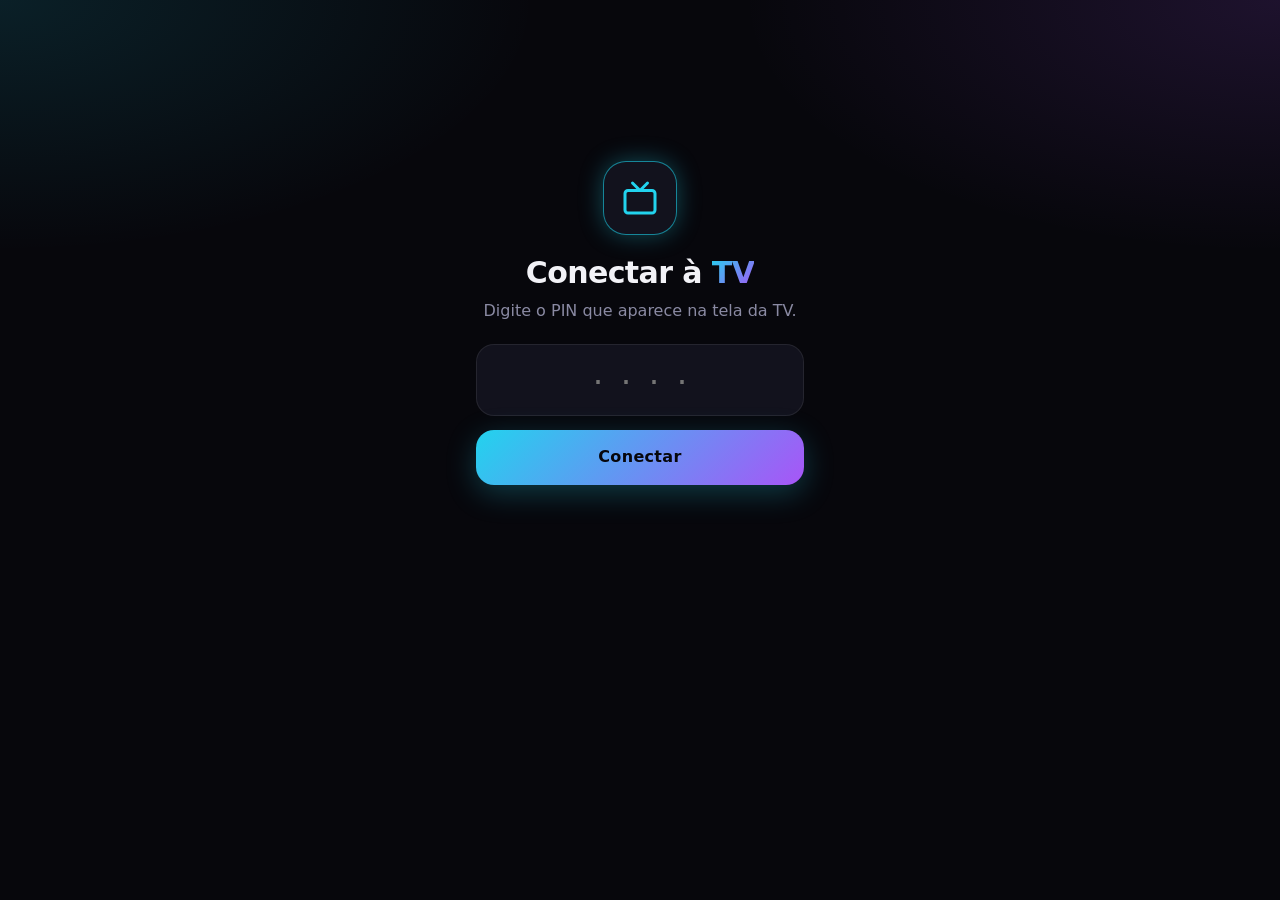
==== commit b8db9074: "Vários aparelhos: celular guarda Fire TV, projetor etc. e troca com um toque (nome no topo); app da " ====
--- a/app/src/main/assets/web/index.html
+++ b/app/src/main/assets/web/index.html
@@ -17,7 +17,7 @@
 <section id="pair" class="pair" hidden>
   <div class="pair-logo"><i data-icon="tv"></i></div>
   <h1>Conectar à <span class="neon-text">TV</span></h1>
-  <p>Digite o PIN que aparece na tela do Fire TV.</p>
+  <p>Digite o PIN que aparece na tela da TV.</p>
   <form id="pair-form">
     <input id="pin" inputmode="numeric" pattern="[0-9]*" maxlength="4" autocomplete="off" placeholder="····">
     <button type="submit" class="btn-primary">Conectar</button>
@@ -28,7 +28,11 @@
 <!-- App -->
 <div id="app" hidden>
   <header class="topbar">
-    <div class="brand"><i data-icon="tv"></i><span>CONTROLE<b>TV</b></span></div>
+    <button class="brand" id="device-switch" aria-label="Trocar de aparelho">
+      <i data-icon="tv"></i>
+      <span class="brand-text"><span class="brand-label">CONTROLE<b>TV</b></span><small id="device-name"></small></span>
+      <i data-icon="down" class="brand-chevron"></i>
+    </button>
     <button class="status" id="status-pill"><span class="dot" id="status-dot"></span><span id="status-text">Conectando</span></button>
     <button class="icon-btn" id="open-settings" aria-label="Ajustes"><i data-icon="settings"></i></button>
   </header>
@@ -85,10 +89,8 @@
             <i data-icon="search"></i>
             <input id="music-query" type="search" placeholder="Tocar no AuraMusic…" autocomplete="off" enterkeyhint="go">
           </label>
-          <div class="music-search-actions">
-            <button type="submit" class="pill glow"><i data-icon="play"></i>Tocar</button>
-            <button type="button" class="pill" id="music-results"><i data-icon="tv"></i>Ver na TV</button>
-          </div>
+          <button type="submit" class="round glow-btn" aria-label="Tocar" title="Tocar"><i data-icon="play"></i></button>
+          <button type="button" class="round" id="music-results" aria-label="Ver resultados na TV" title="Ver na TV"><i data-icon="tv"></i></button>
         </form>
         <div class="song-list" id="music-songs" hidden></div>
       </article>
@@ -143,7 +145,8 @@
       </div>
 
       <div class="row3">
-        <button class="pill" data-key="back"><i data-icon="back"></i>Voltar</button>
+        <button class="pill" data-key="back" id="row-back"><i data-icon="back"></i>Voltar</button>
+        <button class="pill" data-tab="keyboard" id="row-keys" hidden><i data-icon="keyboard"></i>Teclado</button>
         <button class="pill" data-key="home"><i data-icon="house"></i>Início</button>
         <button class="pill" data-key="menu"><i data-icon="menu"></i>Menu</button>
       </div>
@@ -168,6 +171,7 @@
 
     <!-- Apps -->
     <section class="view" id="view-apps" hidden>
+      <div class="page-head"><div><p class="hello-date">Na sua TV</p><h1>Apps</h1></div></div>
       <div class="segmented" id="apps-mode">
         <button data-mode="all" class="on">Todos</button>
         <button data-mode="running">Abertos <span class="count" id="running-count">0</span></button>
@@ -182,9 +186,22 @@
       <div class="list" id="apps-running" hidden></div>
     </section>
 
+    <!-- Filmes (Stremio) -->
+    <section class="view" id="view-movies" hidden>
+      <div class="page-head">
+        <div><p class="hello-date">Do seu Stremio</p><h1>Filmes e séries</h1></div>
+        <button class="status" id="stremio-account"><span class="dot" id="stremio-dot"></span><span id="stremio-label">Stremio</span></button>
+      </div>
+      <label class="search">
+        <i data-icon="search"></i>
+        <input id="movies-search" type="search" placeholder="Buscar filmes e séries" autocomplete="off" enterkeyhint="search">
+      </label>
+      <div id="movies-body"><p class="hint">Carregando…</p></div>
+    </section>
+
     <!-- Teclado -->
     <section class="view" id="view-keyboard" hidden>
-      <h2 class="kb-title">Digite <span class="neon-text">direto na TV</span></h2>
+      <div class="page-head"><div><p class="hello-date">Teclado</p><h1>Digite na TV</h1></div></div>
       <p class="hint">Abra um campo de busca na TV e escreva aqui. Cada letra aparece na hora.</p>
       <textarea id="kb-input" rows="3" placeholder="Escreva aqui…" autocomplete="off" autocapitalize="off" spellcheck="false"></textarea>
       <div class="row3">
@@ -194,13 +211,27 @@
       </div>
       <p class="hint small"><i data-icon="info"></i>No YouTube e na Netflix os acentos são removidos, porque esses apps usam teclado próprio.</p>
     </section>
+
+    <!-- YouTube (sem anúncios, no SmartTube) -->
+    <section class="view" id="view-youtube" hidden>
+      <div class="page-head">
+        <div><p class="hello-date">Sem anúncios, no SmartTube</p><h1>YouTube</h1></div>
+        <button class="status" id="yt-channels"><i data-icon="pencil"></i><span>Canais</span></button>
+      </div>
+      <label class="search">
+        <i data-icon="search"></i>
+        <input id="yt-search" type="search" placeholder="Buscar vídeos" autocomplete="off" enterkeyhint="search">
+      </label>
+      <div id="yt-body"><p class="hint">Carregando…</p></div>
+    </section>
   </main>
 
   <nav class="tabbar">
     <button data-tab="home" class="on"><i data-icon="house"></i><span>Início</span></button>
     <button data-tab="remote"><i data-icon="gamepad"></i><span>Controle</span></button>
     <button data-tab="apps"><i data-icon="grid"></i><span>Apps</span></button>
-    <button data-tab="keyboard"><i data-icon="keyboard"></i><span>Teclado</span></button>
+    <button data-tab="movies"><i data-icon="film"></i><span>Filmes</span></button>
+    <button data-tab="youtube"><i data-icon="youtube"></i><span>YouTube</span></button>
   </nav>
 </div>
 
--- a/app/src/main/assets/web/phone.css
+++ b/app/src/main/assets/web/phone.css
@@ -30,8 +30,13 @@
   position: sticky; top: 0; z-index: 5; display: flex; align-items: center; gap: 10px;
   padding: 14px 16px; background: linear-gradient(var(--bg) 60%, transparent);
 }
-.brand { display: flex; align-items: center; gap: 8px; color: var(--cyan); flex: 1; }
-.brand span { font-size: 13px; font-weight: 700; letter-spacing: .22em; color: var(--text); }
+.brand { display: flex; align-items: center; gap: 8px; color: var(--cyan); flex: 1; min-width: 0; text-align: left; }
+.brand-text { display: flex; flex-direction: column; min-width: 0; }
+.brand-label { font-size: 13px; font-weight: 700; letter-spacing: .22em; color: var(--text); }
+.brand small { font-size: 12px; color: var(--muted); white-space: nowrap; overflow: hidden; text-overflow: ellipsis; }
+.brand small:empty { display: none; }
+.brand .brand-chevron { width: 16px; height: 16px; color: var(--muted); flex: none; }
+.device-row.on { border-color: rgba(34, 211, 238, .5); background: rgba(34, 211, 238, .08); }
 .brand b { color: var(--cyan); font-weight: 800; }
 .status {
   display: flex; align-items: center; gap: 7px; padding: 7px 12px; border-radius: 999px;
@@ -49,7 +54,7 @@
 
 .tabbar {
   position: fixed; left: 12px; right: 12px; bottom: calc(12px + env(safe-area-inset-bottom)); z-index: 6;
-  display: grid; grid-template-columns: repeat(4, 1fr); padding: 6px; border-radius: 22px;
+  display: grid; grid-template-columns: repeat(5, 1fr); padding: 6px; border-radius: 22px;
   background: rgba(18, 18, 29, .86); backdrop-filter: blur(16px); -webkit-backdrop-filter: blur(16px);
   border: 1px solid var(--line); box-shadow: 0 12px 40px rgba(0, 0, 0, .5);
 }
@@ -62,6 +67,10 @@
 
 /* ---------- Home ---------- */
 .hello { margin: 6px 0 16px; }
+/* Same title on every tab: small line on top, big title, optional button on the right */
+.page-head { display: flex; align-items: flex-end; justify-content: space-between; gap: 10px; margin: 6px 0 14px; }
+.page-head h1 { margin: 2px 0 0; font-size: 28px; letter-spacing: -.03em; }
+.page-head .status svg { width: 15px; height: 15px; }
 .hello-date { margin: 0; color: var(--muted); font-size: 13px; }
 .hello h1 { margin: 2px 0 0; font-size: 32px; letter-spacing: -.03em; }
 
@@ -416,10 +425,9 @@
 .music-times { display: flex; justify-content: space-between; font-size: 11px; color: var(--muted); font-variant-numeric: tabular-nums; }
 .music-controls { display: flex; justify-content: center; gap: 10px; }
 .music-controls .glow-btn { color: var(--cyan); box-shadow: var(--glow-cyan); }
-.music-search { display: flex; flex-direction: column; gap: 8px; }
-.music-search .search { margin: 0; }
-.music-search-actions { display: grid; grid-template-columns: 1fr 1fr; gap: 8px; }
-.music-search-actions .pill { padding: 11px 6px; }
+.music-search { display: flex; align-items: center; gap: 8px; }
+.music-search .search { margin: 0; flex: 1; min-width: 0; }
+.music-search .round { flex: none; }
 .song-list { display: flex; flex-direction: column; gap: 6px; }
 .song-list p { margin: 0 0 2px; font-size: 12px; color: var(--muted); }
 .song { display: flex; align-items: center; gap: 10px; width: 100%; padding: 6px; border-radius: 12px; text-align: left;
@@ -429,3 +437,53 @@
 .song span { flex: 1; min-width: 0; display: flex; flex-direction: column; }
 .song strong { font-size: 14px; font-weight: 600; white-space: nowrap; overflow: hidden; text-overflow: ellipsis; }
 .song small { font-size: 12px; color: var(--muted); white-space: nowrap; overflow: hidden; text-overflow: ellipsis; }
+.movies-head { display: flex; align-items: center; justify-content: space-between; gap: 10px; margin: 6px 0 12px; }
+.movies-head .kb-title { margin: 0; }
+.shelf { margin-bottom: 20px; }
+.shelf h3 { font-size: 15px; margin: 0 0 8px; }
+.shelf-row { display: flex; gap: 10px; overflow-x: auto; padding-bottom: 4px; scrollbar-width: none; }
+.shelf-row::-webkit-scrollbar { display: none; }
+.poster { flex: 0 0 108px; display: flex; flex-direction: column; gap: 5px; text-align: left; }
+.poster .art { position: relative; aspect-ratio: 2 / 3; border-radius: 12px; overflow: hidden; background: var(--surface); border: 1px solid var(--line); }
+.poster .art img { width: 100%; height: 100%; object-fit: cover; display: block; }
+.poster .bar { position: absolute; left: 0; right: 0; bottom: 0; height: 4px; background: rgba(0, 0, 0, .6); }
+.poster .bar span { display: block; height: 100%; background: var(--cyan); }
+.poster strong { font-size: 12px; font-weight: 600; white-space: nowrap; overflow: hidden; text-overflow: ellipsis; }
+.poster small { font-size: 11px; color: var(--muted); margin-top: -4px; }
+/* YouTube */
+.video { flex: 0 0 220px; display: flex; flex-direction: column; gap: 6px; text-align: left; }
+.video .art { position: relative; aspect-ratio: 16 / 9; border-radius: 12px; overflow: hidden; background: var(--surface); border: 1px solid var(--line); }
+.video .art img { width: 100%; height: 100%; object-fit: cover; display: block; }
+.video .len { position: absolute; right: 6px; bottom: 6px; padding: 2px 6px; border-radius: 6px; background: rgba(0, 0, 0, .78); font-size: 11px; font-weight: 600; }
+.video strong { font-size: 13px; font-weight: 600; line-height: 1.3; display: -webkit-box; -webkit-line-clamp: 2; -webkit-box-orient: vertical; overflow: hidden; }
+.video small { font-size: 11px; color: var(--muted); margin-top: -2px; white-space: nowrap; overflow: hidden; text-overflow: ellipsis; }
+.video-grid { display: grid; gap: 18px; }
+.video-grid .video { flex: none; }
+.video-grid .video strong { font-size: 15px; }
+.video-grid .video small { font-size: 12px; }
+.note-card { display: flex; gap: 12px; align-items: flex-start; padding: 16px; margin: 4px 0 20px; border-radius: 18px; background: var(--surface); border: 1px solid var(--line); }
+.note-card > svg { color: var(--cyan); flex: none; margin-top: 2px; }
+.note-card strong { font-size: 15px; }
+.note-card p { margin: 4px 0 12px; color: var(--muted); font-size: 13px; }
+.note-card p:last-child { margin-bottom: 0; }
+.channel-row { display: flex; align-items: center; gap: 12px; padding: 10px 0; border-bottom: 1px solid var(--line); }
+.channel-row:last-child { border-bottom: 0; }
+.channel-row img { width: 42px; height: 42px; border-radius: 50%; object-fit: cover; background: var(--surface); flex: none; }
+.channel-row div { flex: 1; min-width: 0; }
+.channel-row strong { display: block; font-size: 14px; white-space: nowrap; overflow: hidden; text-overflow: ellipsis; }
+.channel-row small { color: var(--muted); font-size: 12px; }
+.channel-row .round { width: 36px; height: 36px; flex: none; }
+.channel-row .round svg { width: 16px; height: 16px; }
+.video-sheet .thumb { width: 100%; aspect-ratio: 16 / 9; object-fit: cover; border-radius: 14px; display: block; background: var(--surface); }
+.video-sheet h3 { margin: 12px 0 4px; font-size: 17px; line-height: 1.3; }
+.video-sheet .meta { margin: 0 0 8px; color: var(--muted); font-size: 13px; }
+.video-sheet .about { margin: 0 0 14px; font-size: 13px; color: var(--muted); white-space: pre-line; max-height: 140px; overflow: auto; }
+.poster-grid { display: grid; grid-template-columns: repeat(auto-fill, minmax(100px, 1fr)); gap: 12px; }
+.poster-grid .poster { flex: none; }
+.login-card { padding: 16px; border-radius: 18px; background: var(--surface); border: 1px solid rgba(168, 85, 247, .35); margin-bottom: 18px; }
+.login-card p { color: var(--muted); font-size: 13px; margin: 4px 0 12px; }
+.meta-head { display: flex; gap: 14px; margin-bottom: 12px; }
+.meta-head img { width: 110px; aspect-ratio: 2 / 3; object-fit: cover; border-radius: 12px; background: var(--surface); }
+.meta-head h3 { margin: 0 0 4px; font-size: 19px; }
+.meta-head p { margin: 0; color: var(--muted); font-size: 13px; }
+.meta-desc { color: var(--muted); font-size: 14px; line-height: 1.5; margin: 0 0 14px; }
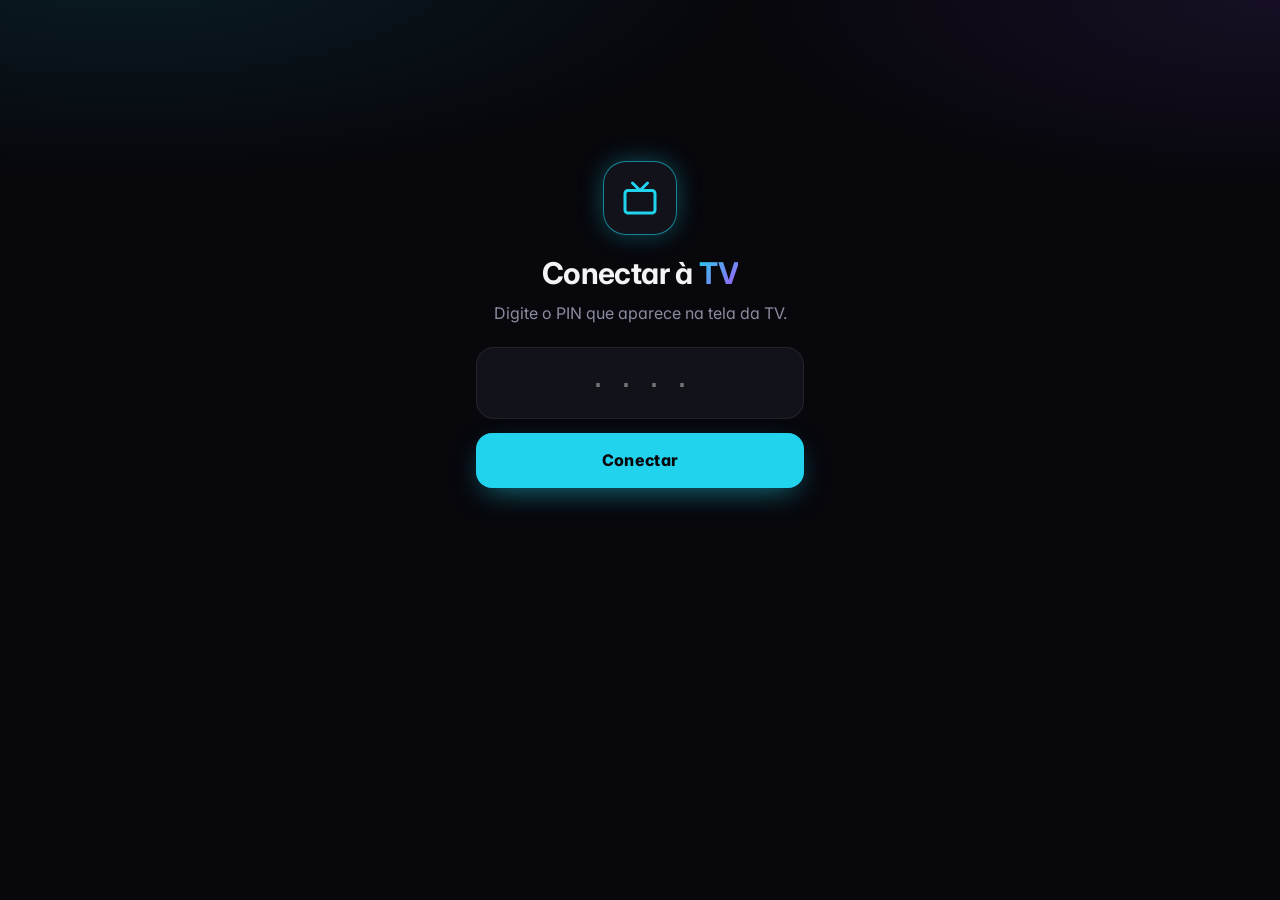
==== commit 971e7133: "Celular: novo sistema visual (cartões numa tonalidade, uma cor de destaque, botões principais sólido" ====
--- a/app/src/main/assets/web/index.html
+++ b/app/src/main/assets/web/index.html
@@ -8,6 +8,9 @@
 <link rel="manifest" href="manifest.webmanifest">
 <link rel="icon" href="icon.svg" type="image/svg+xml">
 <title>Controle TV</title>
+<link rel="preconnect" href="https://fonts.googleapis.com">
+<link rel="preconnect" href="https://fonts.gstatic.com" crossorigin>
+<link rel="stylesheet" href="https://fonts.googleapis.com/css2?family=Inter:wght@400;500;600;700;800&display=swap">
 <link rel="stylesheet" href="base.css">
 <link rel="stylesheet" href="phone.css">
 </head>
@@ -29,9 +32,8 @@
 <div id="app" hidden>
   <header class="topbar">
     <button class="brand" id="device-switch" aria-label="Trocar de aparelho">
-      <i data-icon="tv"></i>
-      <span class="brand-text"><span class="brand-label">CONTROLE<b>TV</b></span><small id="device-name"></small></span>
-      <i data-icon="down" class="brand-chevron"></i>
+      <span class="brand-mark"><i data-icon="tv"></i></span>
+      <span class="brand-text"><span class="brand-label">Controle TV</span><span class="brand-device"><small id="device-name"></small><i data-icon="down" class="brand-chevron"></i></span></span>
     </button>
     <button class="status" id="status-pill"><span class="dot" id="status-dot"></span><span id="status-text">Conectando</span></button>
     <button class="icon-btn" id="open-settings" aria-label="Ajustes"><i data-icon="settings"></i></button>
@@ -55,6 +57,8 @@
           <button class="round" data-key="playpause" aria-label="Play/Pause"><i data-icon="play"></i></button>
           <button class="round danger" id="now-close" aria-label="Fechar app" hidden><i data-icon="x"></i></button>
         </div>
+        <!-- A film from Stremio on screen: its cast and story on the phone -->
+        <button class="now-film" id="now-film" hidden><i data-icon="info"></i><span id="now-film-label">Sobre o filme</span><i data-icon="right"></i></button>
       </article>
 
       <div class="quick">
@@ -63,6 +67,20 @@
         <button class="quick-btn pink" id="q-power"><i data-icon="power"></i><span>Energia</span></button>
         <button class="quick-btn" id="q-files"><i data-icon="folder"></i><span>Arquivos</span></button>
       </div>
+
+      <!-- Projector only: brightness and Bluetooth (in place of the music card) -->
+      <article class="music-card projector-card" id="projector-card" hidden>
+        <div class="proj-row">
+          <i data-icon="sun"></i><strong>Brilho</strong><span class="proj-value" id="proj-bright-val">–</span>
+        </div>
+        <input type="range" id="proj-bright" min="5" max="100" step="5" value="50" aria-label="Brilho">
+        <div class="proj-row">
+          <i data-icon="bluetooth"></i><strong>Bluetooth</strong>
+          <button class="pill" id="proj-bt-toggle">…</button>
+        </div>
+        <div class="proj-devices" id="proj-bt-list"></div>
+        <button class="pill" id="proj-bt-pair"><i data-icon="plus"></i>Conectar caixa de som ou fone</button>
+      </article>
 
       <article class="music-card" id="music-card">
         <div class="music-top">
@@ -176,8 +194,10 @@
         <button data-mode="all" class="on">Todos</button>
         <button data-mode="running">Abertos <span class="count" id="running-count">0</span></button>
       </div>
-      <button class="install-btn" id="organize-tv"><i data-icon="grid"></i><span>Organizar a tela da TV</span></button>
-      <button class="install-btn" id="install-tv" hidden><i data-icon="download"></i><span>Instalar app na TV</span></button>
+      <div class="action-row">
+        <button class="install-btn" id="organize-tv"><i data-icon="grid"></i><span>Organizar a TV</span></button>
+        <button class="install-btn" id="install-tv" hidden><i data-icon="download"></i><span>Instalar app</span></button>
+      </div>
       <label class="search">
         <i data-icon="search"></i>
         <input id="apps-search" type="search" placeholder="Buscar app" autocomplete="off">
@@ -212,6 +232,15 @@
       <p class="hint small"><i data-icon="info"></i>No YouTube e na Netflix os acentos são removidos, porque esses apps usam teclado próprio.</p>
     </section>
 
+    <!-- Semana: the free AI's picks for the user's taste, renewed every Monday -->
+    <section class="view" id="view-week" hidden>
+      <div class="page-head">
+        <div><p class="hello-date" id="week-sub">Sugestões da IA para o seu gosto</p><h1>Semana</h1></div>
+        <button class="status" id="week-edit"><i data-icon="pencil"></i><span>Meu gosto</span></button>
+      </div>
+      <div id="week-body"><p class="hint">Carregando…</p></div>
+    </section>
+
     <!-- YouTube (sem anúncios, no SmartTube) -->
     <section class="view" id="view-youtube" hidden>
       <div class="page-head">
@@ -231,6 +260,7 @@
     <button data-tab="remote"><i data-icon="gamepad"></i><span>Controle</span></button>
     <button data-tab="apps"><i data-icon="grid"></i><span>Apps</span></button>
     <button data-tab="movies"><i data-icon="film"></i><span>Filmes</span></button>
+    <button data-tab="week"><i data-icon="sparkles"></i><span>Semana</span></button>
     <button data-tab="youtube"><i data-icon="youtube"></i><span>YouTube</span></button>
   </nav>
 </div>
--- a/app/src/main/assets/web/base.css
+++ b/app/src/main/assets/web/base.css
@@ -1,12 +1,19 @@
 /* Shared look for the phone and TV pages: dark with neon. */
 :root {
   --bg: #07070C;
-  --bg-2: #0D0D17;
-  --surface: #12121D;
-  --surface-2: #1A1A29;
-  --line: rgba(255, 255, 255, .08);
-  --text: #F2F2F7;
-  --muted: #8A8AA3;
+  --bg-2: #0D0D16;
+  --surface: #12121B;
+  --surface-2: #1A1A26;
+  --surface-3: #232331;
+  --line: rgba(255, 255, 255, .07);
+  --line-strong: rgba(255, 255, 255, .13);
+  --text: #F4F4F8;
+  --text-2: #C9C9D6;
+  --muted: #8C8CA1;
+  --cyan-soft: rgba(34, 211, 238, .12);
+  --violet-soft: rgba(168, 85, 247, .14);
+  --shadow: 0 1px 0 rgba(255, 255, 255, .04) inset, 0 12px 32px -12px rgba(0, 0, 0, .65);
+  --r-s: 12px; --r-m: 16px; --r-l: 22px;
   --cyan: #22D3EE;
   --violet: #A855F7;
   --pink: #F472B6;
@@ -26,14 +33,15 @@
   margin: 0;
   background: var(--bg);
   color: var(--text);
-  font: 16px/1.4 system-ui, -apple-system, "Segoe UI", Roboto, sans-serif;
+  font: 16px/1.45 "Inter", system-ui, -apple-system, "Segoe UI", Roboto, sans-serif;
+  font-feature-settings: "cv11", "ss01";
   -webkit-font-smoothing: antialiased;
 }
 
 body {
   background:
-    radial-gradient(60% 40% at 0% 0%, rgba(34, 211, 238, .12), transparent 70%),
-    radial-gradient(60% 40% at 100% 0%, rgba(168, 85, 247, .14), transparent 70%),
+    radial-gradient(70% 34% at 10% -4%, rgba(34, 211, 238, .10), transparent 70%),
+    radial-gradient(60% 30% at 100% 0%, rgba(168, 85, 247, .10), transparent 70%),
     var(--bg);
   background-attachment: fixed;
 }
--- a/app/src/main/assets/web/phone.css
+++ b/app/src/main/assets/web/phone.css
@@ -36,7 +36,6 @@
 .brand small { font-size: 12px; color: var(--muted); white-space: nowrap; overflow: hidden; text-overflow: ellipsis; }
 .brand small:empty { display: none; }
 .brand .brand-chevron { width: 16px; height: 16px; color: var(--muted); flex: none; }
-.device-row.on { border-color: rgba(34, 211, 238, .5); background: rgba(34, 211, 238, .08); }
 .brand b { color: var(--cyan); font-weight: 800; }
 .status {
   display: flex; align-items: center; gap: 7px; padding: 7px 12px; border-radius: 999px;
@@ -54,7 +53,7 @@
 
 .tabbar {
   position: fixed; left: 12px; right: 12px; bottom: calc(12px + env(safe-area-inset-bottom)); z-index: 6;
-  display: grid; grid-template-columns: repeat(5, 1fr); padding: 6px; border-radius: 22px;
+  display: flex; padding: 6px; border-radius: 22px;
   background: rgba(18, 18, 29, .86); backdrop-filter: blur(16px); -webkit-backdrop-filter: blur(16px);
   border: 1px solid var(--line); box-shadow: 0 12px 40px rgba(0, 0, 0, .5);
 }
@@ -62,6 +61,9 @@
   display: flex; flex-direction: column; align-items: center; gap: 3px; padding: 8px 0; border-radius: 16px;
   font-size: 11px; color: var(--muted); transition: color .15s, background .15s;
 }
+.tabbar button { flex: 1; min-width: 0; }
+/* Tabs that don't apply (YouTube on the projector) really disappear */
+.tabbar button[hidden] { display: none; }
 .tabbar button.on { color: var(--cyan); background: rgba(34, 211, 238, .08); }
 .tabbar button.on svg { filter: drop-shadow(0 0 6px rgba(34, 211, 238, .8)); }
 
@@ -415,6 +417,17 @@
   border: 1px solid rgba(168, 85, 247, .3);
 }
 .music-top { display: flex; gap: 12px; align-items: center; }
+.proj-row { display: flex; align-items: center; gap: 10px; }
+.proj-row svg { color: var(--violet); width: 22px; height: 22px; }
+.proj-row strong { flex: 1; font-size: 16px; }
+.proj-value { font-variant-numeric: tabular-nums; color: var(--cyan); font-weight: 700; }
+.projector-card input[type=range] { width: 100%; accent-color: var(--cyan); margin: 0; }
+.proj-devices { display: flex; flex-direction: column; gap: 6px; }
+.proj-devices:empty { display: none; }
+.proj-device { display: flex; align-items: center; gap: 10px; padding: 8px 10px; border-radius: 12px; background: var(--bg-2); font-size: 14px; }
+.proj-device span { flex: 1; min-width: 0; white-space: nowrap; overflow: hidden; text-overflow: ellipsis; }
+.proj-device small { color: var(--muted); font-size: 12px; }
+.proj-device small.on { color: var(--ok, #34d399); }
 .music-art { width: 64px; height: 64px; border-radius: 14px; overflow: hidden; flex-shrink: 0; display: grid; place-items: center; background: var(--bg-2); color: var(--violet); }
 .music-art img { width: 100%; height: 100%; object-fit: cover; }
 .music-art svg { width: 30px; height: 30px; }
@@ -450,6 +463,54 @@
 .poster .bar span { display: block; height: 100%; background: var(--cyan); }
 .poster strong { font-size: 12px; font-weight: 600; white-space: nowrap; overflow: hidden; text-overflow: ellipsis; }
 .poster small { font-size: 11px; color: var(--muted); margin-top: -4px; }
+/* Second screen */
+.now { flex-wrap: wrap; }
+.now-film { flex-basis: 100%; width: 100%; display: flex; align-items: center; gap: 10px; margin-top: 10px; padding: 10px 12px;
+  border-radius: 14px; background: rgba(34, 211, 238, .08); border: 1px solid rgba(34, 211, 238, .3); color: var(--cyan); font-size: 14px; text-align: left; }
+.now-film span { flex: 1; min-width: 0; white-space: nowrap; overflow: hidden; text-overflow: ellipsis; }
+.now-film svg { width: 18px; height: 18px; flex: none; }
+.film-head { position: relative; margin: -4px 0 6px; }
+.film-head img { width: 100%; aspect-ratio: 16 / 9; object-fit: cover; border-radius: 14px; display: block; }
+.film-head > div { margin-top: 10px; }
+.film-head h3 { margin: 0; font-size: 20px; }
+.film-info { margin: 4px 0 0; color: var(--muted); font-size: 13px; }
+.cast-row { display: flex; gap: 12px; overflow-x: auto; padding-bottom: 6px; scrollbar-width: none; }
+.cast-row::-webkit-scrollbar { display: none; }
+.cast-item { flex: 0 0 76px; display: flex; flex-direction: column; align-items: center; gap: 6px; text-align: center; }
+.cast-item small { font-size: 11px; line-height: 1.25; color: var(--text); display: -webkit-box; -webkit-line-clamp: 2; -webkit-box-orient: vertical; overflow: hidden; }
+.cast-photo { width: 68px; height: 68px; border-radius: 50%; overflow: hidden; display: grid; place-items: center; flex: none;
+  background: var(--bg-2); border: 1px solid var(--line); color: var(--muted); font-weight: 700; }
+.cast-photo img { width: 100%; height: 100%; object-fit: cover; }
+.cast-photo.big { width: 96px; height: 96px; font-size: 24px; }
+.person-head { display: flex; align-items: center; gap: 14px; margin-bottom: 10px; }
+.person-head h3 { margin: 0; font-size: 20px; }
+
+/* Semana (AI) */
+#ai-taste { width: 100%; box-sizing: border-box; padding: 12px; border-radius: 14px; background: var(--surface); border: 1px solid var(--line);
+  color: var(--text); font: inherit; font-size: 14px; resize: vertical; }
+#week-body { display: flex; flex-direction: column; gap: 12px; }
+
+/* Não sei o que ver */
+.discover-card { width: 100%; display: flex; align-items: center; gap: 12px; padding: 16px; margin: 0 0 18px; border-radius: 18px; text-align: left;
+  background: linear-gradient(135deg, rgba(251, 191, 36, .16), rgba(168, 85, 247, .14)), var(--surface); border: 1px solid rgba(251, 191, 36, .35); }
+.discover-card > svg:first-child { color: #fbbf24; width: 26px; height: 26px; flex: none; }
+.discover-card > svg:last-child { color: var(--muted); flex: none; }
+.discover-card span { flex: 1; display: flex; flex-direction: column; }
+.discover-card strong { font-size: 16px; }
+.discover-card small { color: var(--muted); font-size: 13px; margin-top: 2px; }
+.chips { display: flex; flex-wrap: wrap; gap: 8px; }
+.chip { padding: 9px 14px; border-radius: 999px; background: var(--surface); border: 1px solid var(--line); font-size: 14px; color: var(--muted); }
+.chip.on { color: var(--bg); background: var(--cyan); border-color: var(--cyan); font-weight: 600; }
+#dc-results { display: flex; flex-direction: column; gap: 12px; margin-top: 14px; }
+.gem { display: flex; gap: 12px; padding: 10px; border-radius: 16px; background: var(--surface); border: 1px solid var(--line); }
+.gem img { width: 92px; aspect-ratio: 2 / 3; object-fit: cover; border-radius: 10px; flex: none; background: var(--bg-2); }
+.gem > div { flex: 1; min-width: 0; display: flex; flex-direction: column; }
+.gem strong { font-size: 16px; }
+.gem .why { color: #fbbf24; font-size: 12px; margin-top: 3px; }
+.gem p { margin: 6px 0 8px; font-size: 13px; color: var(--muted); display: -webkit-box; -webkit-line-clamp: 4; -webkit-box-orient: vertical; overflow: hidden; }
+.gem-actions { display: flex; gap: 8px; margin-top: auto; }
+.gem-actions .pill { padding: 8px 12px; font-size: 13px; }
+
 /* YouTube */
 .video { flex: 0 0 220px; display: flex; flex-direction: column; gap: 6px; text-align: left; }
 .video .art { position: relative; aspect-ratio: 16 / 9; border-radius: 12px; overflow: hidden; background: var(--surface); border: 1px solid var(--line); }
@@ -487,3 +548,163 @@
 .meta-head h3 { margin: 0 0 4px; font-size: 19px; }
 .meta-head p { margin: 0; color: var(--muted); font-size: 13px; }
 .meta-desc { color: var(--muted); font-size: 14px; line-height: 1.5; margin: 0 0 14px; }
+
+/* =====================================================================
+   Visual system (refresh): one surface tone, quiet borders, one accent
+   (cyan for actions; violet only for music), consistent radii and type.
+   Later rules on purpose: they refine the components defined above.
+   ===================================================================== */
+
+/* ---- Header ---- */
+.topbar { padding: 12px 16px 10px; gap: 8px; background: linear-gradient(var(--bg) 70%, rgba(7, 7, 12, 0)); }
+.brand { gap: 10px; color: var(--text); }
+.brand-mark {
+  width: 38px; height: 38px; border-radius: 12px; display: grid; place-items: center; flex: none;
+  color: var(--cyan); background: linear-gradient(145deg, rgba(34, 211, 238, .18), rgba(168, 85, 247, .14));
+  box-shadow: inset 0 0 0 1px rgba(34, 211, 238, .25);
+}
+.brand-mark svg { width: 20px; height: 20px; }
+.brand-label { font-size: 11px; font-weight: 600; letter-spacing: .08em; text-transform: uppercase; color: var(--muted); }
+.brand-device { display: flex; align-items: center; gap: 4px; min-width: 0; }
+.brand-device small { font-size: 16px; font-weight: 700; color: var(--text); letter-spacing: -.01em; }
+.brand-device small:empty::before { content: "Controle TV"; }
+.brand .brand-chevron { width: 15px; height: 15px; color: var(--muted); }
+.status { padding: 7px 11px; font-size: 12px; font-weight: 500; background: var(--surface); color: var(--text-2); }
+.icon-btn { width: 38px; height: 38px; border-radius: 12px; background: var(--surface); color: var(--text-2); }
+.icon-btn svg { width: 20px; height: 20px; }
+
+/* ---- Page titles ---- */
+.hello { margin: 10px 0 18px; }
+.hello h1, .page-head h1 { font-size: 30px; font-weight: 800; letter-spacing: -.035em; line-height: 1.1; margin-top: 4px; }
+.hello-date { font-size: 13px; font-weight: 500; color: var(--muted); }
+.page-head { margin: 10px 0 16px; align-items: center; }
+.eyebrow { font-size: 10.5px; font-weight: 700; letter-spacing: .14em; color: var(--cyan); }
+.section-head h2 { font-size: 17px; font-weight: 700; letter-spacing: -.01em; }
+
+/* ---- Cards: one family ---- */
+.now, .music-card, .cast-tip, .note-card, .login-card, .gem, .discover-card, .air-toggle {
+  background: var(--surface); border: 1px solid var(--line); border-radius: var(--r-l); box-shadow: var(--shadow);
+}
+.now { padding: 12px; background: linear-gradient(160deg, rgba(34, 211, 238, .07), transparent 55%), var(--surface); }
+.now-art { width: 88px; border-radius: 12px; }
+.now-info strong { font-size: 17px; font-weight: 700; letter-spacing: -.01em; }
+.now-film { border-radius: var(--r-s); background: var(--cyan-soft); border-color: transparent; font-weight: 500; }
+.music-card { padding: 16px; gap: 14px; background: linear-gradient(160deg, rgba(168, 85, 247, .12), transparent 60%), var(--surface); }
+.music-card .eyebrow { color: #C084FC; }
+.music-art { width: 68px; height: 68px; border-radius: 14px; box-shadow: 0 8px 24px -8px rgba(0, 0, 0, .7); }
+.music-info strong { font-size: 17px; font-weight: 700; }
+.music-progress input { accent-color: #C084FC; }
+.cast-tip { padding: 14px 14px 14px 16px; margin: 14px 0 26px; }
+.cast-tip > svg { filter: none; color: #C084FC; }
+.discover-card { padding: 16px; background: linear-gradient(160deg, rgba(251, 191, 36, .12), transparent 60%), var(--surface); }
+.discover-card > svg:first-child { color: var(--warn); }
+.login-card { padding: 18px; }
+.login-card strong { font-size: 16px; }
+.note-card { padding: 16px; }
+
+/* ---- Buttons ---- */
+.round { width: 42px; height: 42px; background: var(--surface-2); border-color: var(--line); color: var(--text-2); transition: transform .1s, background .15s; }
+.round svg { width: 20px; height: 20px; }
+.glow-btn, .music-controls .glow-btn, .round.glow-btn { color: var(--bg); background: var(--text); border-color: transparent; box-shadow: 0 6px 20px -6px rgba(255, 255, 255, .35); }
+.music-controls { gap: 12px; align-items: center; }
+.music-controls #music-play { width: 52px; height: 52px; }
+.pill { background: var(--surface-2); border-color: var(--line); border-radius: var(--r-m); font-weight: 500; color: var(--text); }
+.pill.glow { color: var(--bg); background: var(--cyan); border-color: transparent; box-shadow: 0 8px 24px -8px rgba(34, 211, 238, .55); font-weight: 600; }
+.sheet-btn { background: var(--surface); border-color: var(--line); border-radius: var(--r-m); font-weight: 500; padding: 14px 15px; }
+.sheet-btn svg { color: var(--muted); }
+.sheet-btn.primary { color: var(--bg); background: var(--cyan); border-color: transparent; font-weight: 600; }
+.sheet-btn.primary svg { color: var(--bg); }
+.sheet-btn.danger svg { color: var(--danger); }
+.btn-primary { background: var(--cyan); box-shadow: 0 10px 30px -10px rgba(34, 211, 238, .6); border-radius: var(--r-m); }
+.link { font-weight: 600; font-size: 13px; }
+.action-row { display: grid; grid-template-columns: 1fr 1fr; gap: 10px; margin-bottom: 14px; }
+.action-row .install-btn { margin: 0; }
+.action-row .install-btn[hidden] { display: none; }
+.action-row:has(.install-btn[hidden]) { grid-template-columns: 1fr; }
+.install-btn {
+  padding: 12px; border-radius: var(--r-m); font-size: 14px; font-weight: 600; color: var(--text);
+  background: var(--surface); border: 1px solid var(--line); box-shadow: none;
+}
+.install-btn svg { color: var(--cyan); width: 19px; height: 19px; }
+.install-btn + .install-btn { margin-top: 0; }
+
+/* ---- Quick actions ---- */
+.quick { gap: 8px; margin: 12px 0 22px; }
+.quick-btn { border-radius: var(--r-m); padding: 14px 4px 12px; font-size: 12px; font-weight: 500; color: var(--text-2); background: var(--surface); }
+.quick-btn svg { width: 22px; height: 22px; }
+.quick-btn.cyan svg, .quick-btn.violet svg, .quick-btn.pink svg { filter: none; }
+.quick-btn.violet svg { color: #C084FC; }
+
+/* ---- Inputs ---- */
+.search { border-radius: var(--r-m); background: var(--surface); }
+.search input { padding: 13px 0; font-size: 15px; }
+.search:focus-within { border-color: rgba(34, 211, 238, .45); box-shadow: 0 0 0 3px rgba(34, 211, 238, .12); }
+.name-input, #ai-taste { border-radius: var(--r-m); }
+.name-input:focus, #ai-taste:focus, .jump-row input:focus, .goto-row input:focus, .pair input:focus {
+  box-shadow: 0 0 0 3px rgba(34, 211, 238, .14); border-color: rgba(34, 211, 238, .5); outline: none;
+}
+
+/* ---- Segmented control and chips ---- */
+.segmented { border-radius: var(--r-m); padding: 4px; }
+.segmented button { border-radius: 12px; font-weight: 500; }
+.segmented button.on { background: var(--surface-3); color: var(--text); box-shadow: 0 2px 8px rgba(0, 0, 0, .35); }
+.chip { font-weight: 500; background: var(--surface); }
+.chip.on { background: var(--text); color: var(--bg); border-color: transparent; }
+.lang-row button.on, .quality-row button.on { color: var(--bg); background: var(--text); border-color: transparent; font-weight: 600; }
+
+/* ---- Remote ---- */
+.touchpad, .scroll-pad {
+  border-radius: 24px; border: 1px solid var(--line);
+  background:
+    radial-gradient(120% 80% at 50% 0%, rgba(34, 211, 238, .06), transparent 60%),
+    linear-gradient(rgba(255, 255, 255, .025) 1px, transparent 1px) 0 0 / 32px 32px,
+    linear-gradient(90deg, rgba(255, 255, 255, .025) 1px, transparent 1px) 0 0 / 32px 32px,
+    var(--surface);
+}
+.scroll-pad svg { color: var(--text-2); }
+.scroll-pad.active, .touchpad.flash { box-shadow: 0 0 0 1px rgba(34, 211, 238, .5), 0 0 30px rgba(34, 211, 238, .18); }
+.air-toggle { padding: 14px 16px; }
+.air-toggle.on { color: var(--cyan); border-color: rgba(34, 211, 238, .45); background: linear-gradient(160deg, rgba(34, 211, 238, .12), transparent 70%), var(--surface); box-shadow: var(--shadow); }
+.mouse-buttons button { border-radius: var(--r-l); }
+.mouse-left { background: var(--cyan); box-shadow: 0 14px 34px -14px rgba(34, 211, 238, .7); }
+.mouse-right { background: var(--surface); }
+.dpad { box-shadow: var(--shadow); }
+.dpad-ok { background: var(--cyan); box-shadow: 0 10px 30px -10px rgba(34, 211, 238, .7); }
+.volume { border-color: var(--line); box-shadow: none; border-radius: var(--r-l); }
+.vol-mid { color: var(--text-2); font-weight: 500; }
+.volume button:active { background: var(--surface-2); }
+
+/* ---- Tab bar ---- */
+.tabbar { left: 10px; right: 10px; padding: 6px; border-radius: 24px; background: rgba(16, 16, 24, .82); border-color: var(--line-strong);
+  backdrop-filter: blur(20px) saturate(140%); -webkit-backdrop-filter: blur(20px) saturate(140%); }
+.tabbar button { font-size: 10.5px; font-weight: 500; gap: 4px; padding: 8px 0 7px; }
+.tabbar button svg { width: 21px; height: 21px; }
+.tabbar button.on { color: var(--text); background: var(--surface-3); }
+.tabbar button.on svg { color: var(--cyan); filter: none; }
+
+/* ---- Tiles, posters, videos ---- */
+.tile-art, .poster .art, .video .art { border-radius: 14px; border-color: var(--line); }
+.tile.running .tile-art { box-shadow: 0 0 0 2px var(--cyan); }
+.tile-label { color: var(--text-2); font-size: 13px; font-weight: 500; }
+.shelf h3 { font-size: 16px; font-weight: 700; letter-spacing: -.01em; margin-bottom: 10px; }
+.shelf-row { gap: 12px; }
+.poster { flex-basis: 112px; }
+.poster strong, .video strong { color: var(--text); }
+.gem { padding: 12px; }
+.gem .why { color: var(--warn); font-weight: 500; }
+
+/* ---- Sheets ---- */
+.sheet-backdrop { background: rgba(0, 0, 0, .6); backdrop-filter: blur(3px); -webkit-backdrop-filter: blur(3px); }
+.sheet { background: #0F0F18; border-top: 1px solid var(--line-strong); border-radius: 28px 28px 0 0; padding: 10px 18px calc(22px + env(safe-area-inset-bottom)); }
+.sheet::before { background: var(--line-strong); width: 36px; }
+.sheet-head h3 { font-size: 20px; font-weight: 700; letter-spacing: -.02em; }
+.sheet h4 { font-size: 11px; font-weight: 700; letter-spacing: .12em; margin: 22px 0 10px; }
+.kv { font-size: 14px; }
+.toast { border-color: var(--line-strong); border-radius: var(--r-m); font-weight: 500; }
+.toast.bad { border-color: rgba(248, 113, 113, .55); }
+.tabbar { background: rgba(14, 14, 21, .95); }
+#kb-input { border-color: var(--line); box-shadow: var(--shadow); border-radius: var(--r-l); }
+#kb-input:focus { border-color: rgba(34, 211, 238, .5); box-shadow: 0 0 0 3px rgba(34, 211, 238, .12); }
+/* A setting that is on, or the chosen option in a list: tinted, not a call to action */
+.sheet-btn.on { color: var(--text); background: var(--cyan-soft); border-color: rgba(34, 211, 238, .4); }
+.sheet-btn.on svg { color: var(--cyan); }
